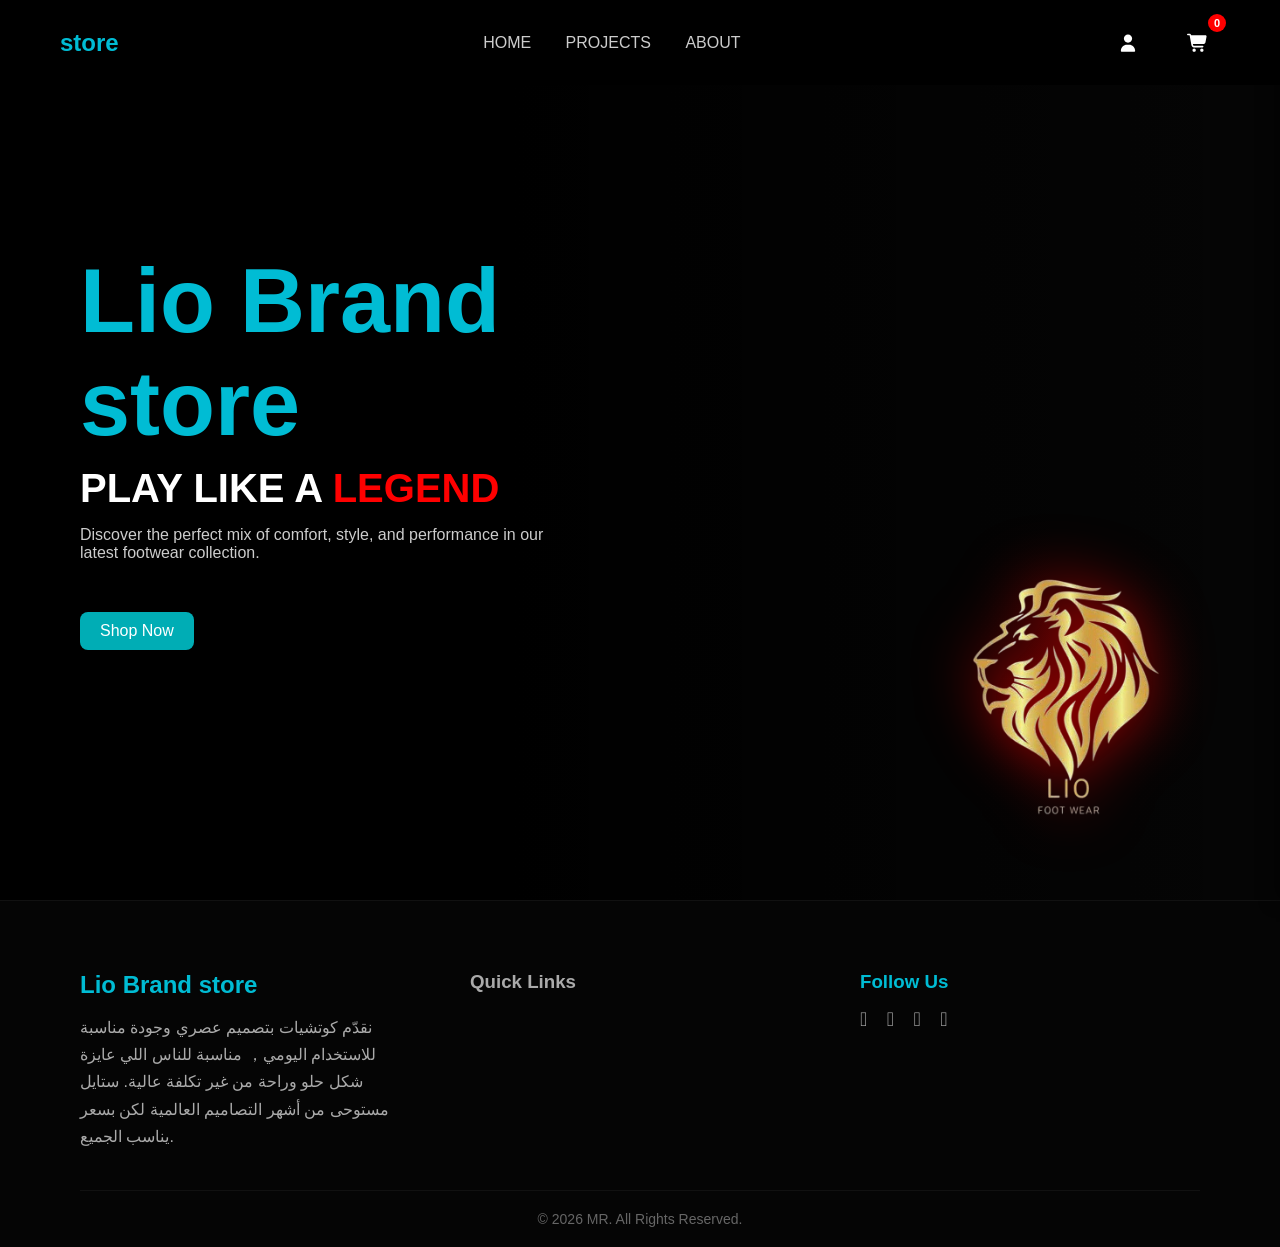
==== index.html @ ff4c0a65 "Add files via upload" ====
<!DOCTYPE html>
<!-- saved from url=(0041)https://mma252562-art.github.io/my-store/ -->
<html lang="en"><head><meta http-equiv="Content-Type" content="text/html; charset=UTF-8">
    

    <meta name="viewport" content="width=device-width, initial-scale=1.0">
    <title>Lio Brand store</title>
    <link rel="stylesheet" href="./tri_files/all.min.css">
    <link rel="stylesheet" href="./tri_files/style.css">
    <link rel="stylesheet" href="./tri_files/all(1).min.css">


</head>

<body>

    <!-- =======================================Header / Navbar======================================= -->

    <header class="navbar">
        <div class="container">

            <div class="logo">store</div>

            <nav class="nav-links" id="navLinks">
                <a href="home.html">HOME</a>
                <a href="projects.html">PROJECTS</a>
                <a href="about.html">ABOUT</a>
               

            </nav>

            <div class="nav-actions">

                <!-- Menu Toggle for Mobile -->
                <button class="menu-toggle" id="menuToggle"><img src="./tri_files/bars.svg" alt="Menu"></button>

                <!-- User Box -->
                <div class="user-box" id="userBox">
                    <a href="https://nti-final-project-three.vercel.app/assets/html/login.html" class="auth" id="authLink">
                        <img src="./tri_files/user.svg" alt="User">
                    </a>
                    <button class="username" id="usernameBtn" style="display: none;"></button>
                    <div class="user-menu" id="userMenu">
                        <button id="logoutBtn">Logout</button>
                        <button id="deleteBtn">Delete Account</button>
                    </div>
                </div>

                <!-- Cart -->
                <button class="cart-icon" id="cartBtn" aria-label="Shopping cart">
                    <img src="./tri_files/cart-shopping.svg" alt="Cart">
                    <span class="cart-count" id="cartCount">0</span>
                </button>


            </div>

        </div>
    </header>

    <!-- ================= Hero Section ================= -->
    <section class="hero">
        <div class="overlay"></div>
        <div class="hero-content">
            <h1>Lio Brand store</h1>
            <h2>PLAY <span>LIKE A</span><strong> LEGEND</strong></h2>
            <p>Discover the perfect mix of comfort, style, and performance in our latest footwear collection.</p>
            <button class="btn">Shop Now</button>
        </div>
        <div class="hero-ball">
            <img src="./tri_files/logo.png" alt="logo">
        </div>
    </section>


    <!-- =======================================Footer======================================= -->

    <footer class="footer">
        <div class="footer-container">
<link rel="stylesheet" href="./tri_files/all.min.css">
    <link rel="stylesheet" href="./tri_files/style.css">
    <link rel="stylesheet" href="./tri_files/all(1).min.css">

            <!-- Brand -->
            <section class="footer-box footer-brand">
                <h2 class="footer-logo">Lio Brand store</h2>
                <h5> </h5>
                <p>
                    نقدّم كوتشيات بتصميم عصري وجودة مناسبة للاستخدام اليومي，
                    مناسبة للناس اللي عايزة شكل حلو وراحة من غير تكلفة عالية.
                    ستايل مستوحى من أشهر التصاميم العالمية لكن بسعر يناسب الجميع.
                </p>
            </section>

            <!-- Links -->
            <nav class="" aria-label="">
                <h3>Quick Links</h3>
                <ul class="">
                    <!-- <li><a href="https://mma252562-art.github.io/my-store/">Home</a></li> -->
                    <!-- <li><a href="https://mma252562-art.github.io/my-store/">About</a></li> -->

                </ul>
            </nav>
            <section class="footer-box">
                <h3>Follow Us</h3>
                <div class="social-icons">
                    <a href="https://wa.me/201010720681"><i class="fa-brands fa-whatsapp"></i></a>
                    <a href="https://t.me/httpso5Mv1ASyQW04NzQ0"><i class="fa-brands fa-telegram"></i></a>
                    <a href="https://www.facebook.com/"><i class="fab fa-facebook-square"></i></a>
                    <a href="https://www.tiktok.com/ar//"><i class="fab fa-tiktok"></i></a>
                </div>
            </section>

        </div>

        <!-- Bottom -->
        <div class="footer-bottom">
            <p>© 2026 MR. All Rights Reserved.</p>
        </div>
    </footer>
    




    <!-- =======================================Cart Panel======================================= -->

    <!-- Cart Overlay -->
    <div class="cart-overlay" id="cartOverlay" aria-hidden="true"></div>

    <!-- Cart Sidebar -->
    <aside class="cart-panel" id="cartPanel" role="dialog" aria-labelledby="cartTitle">

        <!-- Header -->
        <header class="cart-header">
            <h2 id="cartTitle">Your Cart</h2>
            <button id="closeCart" class="close-btn" aria-label="Close cart">✕</button>
        </header>

        <!-- Cart Content -->
        <section class="cart-content" id="cartContent"><p class="cart-empty">Your cart is empty</p></section>

        <!-- Footer -->
        <footer class="cart-footer">
            <div class="subtotal">
                <span>Subtotal</span>
                <strong id="subtotal">$0.00</strong>
            </div>

            <button class="checkout-btn">Checkout</button>
            <button class="clear-btn" id="clearCartBtn">Clear Cart</button>
        </footer>

    </aside>


    <!-- =====================JavaScript=============================== -->
    <script src="./tri_files/user.js.download"></script>
    <script src="./tri_files/menu.js.download"></script>
    <script src="./tri_files/cartPanel.js.download"></script>






</body></html>
---- tri_files/style.css ----
:root {
    --primary-color: #d40000;
    --secondary-color: #244788;
    --accent-color: #5271a1;
    --background-dark: #050505;
    --card-bg: #0e0e0e;
    --text-color: #fff;
    --font-family: 'Arial', sans-serif;
    --border-radius: 18px;
    --transition-speed: 0.3s;
}

/* ==========================GLOBAL STYLES=========================== */
* {
    margin: 0;
    padding: 0;
    box-sizing: border-box;
    font-family: var(--font-family);
}

body {
    background: var(--background-dark);
    color: var(--text-color);
}

/* ==========================NAVBAR=========================== */
.navbar {
    position: fixed;
    width: 100%;
    top: 0;
    z-index: 10;
    background-color: #000;
    transition: 0.3s;
}

.navbar.scrolled {
    background: rgba(0, 0, 0, 0.8);
}

.container {
    display: flex;
    justify-content: space-between;
    align-items: center;
    padding: 20px 60px;
}

.logo {
    font-size: 24px;
    color: #00bcd4;
    font-weight: bold;
}

.nav-links a {
    margin: 0 15px;
    color: #ccc;
    text-decoration: none;
}

.nav-links a:hover {
    color: #00bcd4;
}

.nav-actions {
    display: flex;
    align-items: center;
    gap: 25px;
    position: relative;
}

/* ===========User box============ */
.user-box {
    display: flex;
    align-items: center;
    gap: 10px;
    cursor: pointer;
    position: relative;
}

.auth {
    width: 45px;
    height: 45px;
    border-radius: 50%;
    display: flex;
    align-items: center;
    justify-content: center;
    transition: 0.3s ease;
}

.auth img {
    width: 22px;
    filter: brightness(0) invert(1);
}

.user-box:hover .auth {
    background: #00bcd4;
}

.user-box:hover .auth img {
    filter: none;
}

.username {
    display: none;
    background: none;
    border: none;
    color: #fff;
    font-size: 14px;
    font-weight: 500;
    cursor: pointer;
}

.user-menu {
    position: absolute;
    top: 55px;
    right: 0;
    background: #111;
    border: 1px solid #00bcd4;
    border-radius: 8px;
    display: none;
    flex-direction: column;
    min-width: 140px;
    z-index: 100;
}

.user-menu.show {
    display: flex;
}

.user-menu button {
    background: transparent;
    color: #fff;
    border: none;
    padding: 10px 15px;
    text-align: left;
    cursor: pointer;
    font-size: 14px;
}

.user-menu button:hover {
    background: #00bcd4;
    color: #000;
}

/* ===========Cart========= */
.cart-icon {
    width: 45px;
    height: 45px;
    border-radius: 50%;
    background: transparent;
    border: none;
    display: flex;
    align-items: center;
    justify-content: center;
    cursor: pointer;
    position: relative;
    transition: 0.3s ease;
}

.cart-icon img {
    width: 22px;
    filter: brightness(0) invert(1);
    transition: 0.3s ease;
}

.cart-icon:hover {
    background: #00bcd4;
}

.cart-icon:hover img {
    filter: none;
    transform: scale(1.1);
}

.cart-count {
    position: absolute;
    top: -6px;
    right: -6px;
    width: 18px;
    height: 18px;
    background: red;
    color: #fff;
    font-size: 11px;
    font-weight: bold;
    border-radius: 50%;
    display: flex;
    align-items: center;
    justify-content: center;
}

/* ==============Menu Toggle========== */
.menu-toggle {
    display: none;
    width: 45px;
    height: 45px;
    background: transparent;
    border: none;
    cursor: pointer;
    align-items: center;
    justify-content: center;
}

.menu-toggle img {
    width: 22px;
    filter: brightness(0) invert(1);
    transition: 0.3s ease;
}

.menu-toggle:hover {
    background: #00bcd4;
    border-radius: 50%;
}

.menu-toggle:hover img {
    filter: none;
    transform: scale(1.1);
}

/* ================= Responsive ================= */
@media (max-width: 992px) {
    .nav-links {
        position: absolute;
        top: 100%;
        left: 0;
        width: 100%;
        background: #000;
        flex-direction: column;
        align-items: center;
        gap: 20px;
        padding: 25px 0;
        display: none;
        border-top: 1px solid #111;
    }

    .nav-links.active {
        display: flex;
    }

    .menu-toggle {
        display: flex;
        order: -1;
    }
}

/* ========================= Hero Section ========================= */
.hero {
    height: 100vh;
    background: url("../images/hero.jpg") center/cover no-repeat;
    position: relative;
    display: flex;
    align-items: center;
    justify-content: flex-start;
    padding-left: 80px;
    overflow: hidden;
}

.overlay {
    position: absolute;
    inset: 0;
    background: linear-gradient(90deg, #000 40%, transparent);
}

.hero-content {
    position: relative;
    max-width: 500px;
}

.hero-content h1 {
    font-size: 90px;
    color: #00bcd4;
}

.hero-content h2 {
    font-size: 40px;
    margin: 10px 0;
}

.hero-content strong {
    color: red;
}

.hero-content p {
    opacity: 0.8;
    margin: 15px 0 30px;
}

.btn {
    padding: 15px 40px;
    background: #00bcd4;
    border: none;
    color: #000;
    font-size: 16px;
    cursor: pointer;
    transition: 0.3s;
}

.btn:hover {
    background: #fff;
}

.hero-ball {
    position: absolute;
    right: 80px;
    bottom: 80px;
    width: 280px;
    max-width: 20%;
    animation: float 4s ease-in-out infinite;
}

.hero-ball img {
    width: 100%;
    filter: drop-shadow(0 0 30px rgb(212, 0, 0));
}

@keyframes float {

    0%,
    100% {
        transform: translateY(0);
    }

    50% {
        transform: translateY(-20px);
    }
}

/* ================= Hero Responsive ================= */
@media (max-width: 992px) {
    .hero {
        padding: 100px 20px 50px;
        justify-content: center;
        text-align: center;
        height: auto;
    }

    .overlay {
        background: rgba(0, 0, 0, 0.7);
    }

    .hero-content {
        max-width: 100%;
    }

    .hero-content h1 {
        font-size: 45px;
    }

    .hero-content h2 {
        font-size: 20px;
    }

    .hero-content p {
        font-size: 14px;
    }

    .btn {
        padding: 12px 30px;
        font-size: 14px;
    }

    .hero-ball {
        position: relative;
        width: 150px;
        margin: 20px auto 0;
        animation: float 4s ease-in-out infinite;
    }
}

/* ==========================P R O D U C T S=========================== */

/* ==========================SECTION HEADER=========================== */
.section-header {
    text-align: center;
    margin-bottom: 70px;
}

.section-title {
    font-size: 38px;
    letter-spacing: 3px;
}

.section-divider {
    display: block;
    width: 90px;
    height: 3px;
    margin: 15px auto 0;
    background: linear-gradient(to right, var(--primary-color), red);
}

/* ==========================GRIDS=========================== */
.products-grid,
.cards-grid {
    display: grid;
    grid-template-columns: repeat(auto-fit, minmax(250px, 1fr));
    gap: 35px;
}

/* ==========================PRODUCT / BOOT / WEAR / LIFESTYLE CARD=========================== */
.product-card,
.training-card {
    position: relative;
    background: var(--card-bg);
    padding: 25px;
    border-radius: var(--border-radius);
    text-align: center;
    transition: transform var(--transition-speed) ease, box-shadow var(--transition-speed) ease;
    overflow: hidden;
}

/* ==========================BADGE=========================== */
.product-badge {
    position: absolute;
    top: 15px;
    left: 15px;
    padding: 5px 12px;
    font-size: 12px;
    font-weight: bold;
    border-radius: 20px;
    color: #fff;
    transition: var(--transition-speed);
}

.product-badge--new {
    background: var(--primary-color);
}

.product-badge--sale {
    background: red;
}

/* ==========================IMAGE CONTAINERS=========================== */
.product-image,
.training-image {
    height: 180px;
    display: flex;
    align-items: center;
    justify-content: center;
}

.product-image img,
.training-image img {
    width: 100%;
    max-height: 160px;
    object-fit: contain;
    transition: transform var(--transition-speed) ease;
}

/* ==========================TEXT=========================== */
.product-name,
.training-name {
    margin: 20px 0 10px;
    font-size: 18px;
}

.product-price,
.training-price {
    color: var(--primary-color);
    font-size: 20px;
    font-weight: bold;
}

/* ==========================BUTTONS=========================== */
.btn {
    border-radius: 30px;
    cursor: pointer;
    transition: all var(--transition-speed) ease;
}

.btn-add-to-cart {
    margin-top: 15px;
    padding: 12px 25px;
    background: transparent;
    border: 2px solid var(--primary-color);
    color: var(--primary-color);
    opacity: 0;
}

/* ==========================HOVER EFFECTS=========================== */
.product-card:hover,
.training-card:hover {
    transform: translateY(-15px);
    box-shadow: 0 25px 50px rgba(0, 188, 212, 0.25);
}

.product-card:hover img,
.training-card:hover img {
    transform: scale(1.1) rotate(-6deg);
}

.product-card:hover .btn-add-to-cart,
.training-card:hover .btn-add-to-cart {
    opacity: 1;
    background: var(--primary-color);
    color: #000;
}

/* ==========================SPECIFIC SECTION PADDING=========================== */
.boots-section,
.wears-section,
.training-section,
.lifestyle-section {
    padding: 100px 80px;
}

/* ==========================RESPONSIVE=========================== */
@media (max-width: 1024px) {

    .boots-section,
    .wears-section,
    .training-section,
    .lifestyle-section {
        padding: 80px 50px;
    }
}

@media (max-width: 768px) {

    .boots-section,
    .wears-section,
    .training-section,
    .lifestyle-section {
        padding: 60px 30px;
    }
}

@media (max-width: 480px) {
    .section-title {
        font-size: 28px;
    }

    .product-price,
    .training-price {
        font-size: 18px;
    }
}

/* ==========================BALLS SECTION=========================== */

.balls {
    padding: 100px 80px;
    background: radial-gradient(circle at top, #0a0a0a, #000);
}

/* =================Layout================= */
.balls-wrapper {
    display: flex;
    justify-content: center;
    gap: 80px;
    flex-wrap: wrap;
}

/* ==========Card========== */
.ball-card {
    text-align: center;
    transition: 0.4s;
}

/* ============Circle Image============ */
.ball-img {
    width: 200px;
    height: 200px;
    border-radius: 50%;
    background: #111;
    display: flex;
    align-items: center;
    justify-content: center;
    margin-bottom: 20px;
    box-shadow: 0 0 30px rgba(0, 188, 212, 0.2);
    transition: 0.4s;
}

.ball-img img {
    width: 70%;
    animation: spin 8s linear infinite;
}

/* ===========Text=============== */
.ball-card h3 {
    margin-bottom: 5px;
}

.ball-card p {
    color: #00bcd4;
    font-weight: bold;
}

/* ==========Hover============ */
.ball-card:hover .ball-img {
    transform: translateY(-15px);
    box-shadow: 0 0 50px rgba(0, 188, 212, 0.5);
}

.ball-card:hover img {
    animation-play-state: paused;
}

/* =========Spin Animation========== */
@keyframes spin {
    from {
        transform: rotate(0);
    }

    to {
        transform: rotate(360deg);
    }
}

/* ==========================FOOTER=========================== */

.footer {
    background: #050505;
    padding: 70px 80px 0;
    border-top: 1px solid #111;
    color: #aaa;
}

.footer-container {
    display: grid;
    grid-template-columns: repeat(auto-fit, minmax(240px, 1fr));
    gap: 50px;
    margin-bottom: 40px;
}

/* ===========Boxes======== */
.footer-box h2,
.footer-box h3 {
    color: #00bcd4;
    margin-bottom: 15px;
}

.footer-brand p {
    line-height: 1.7;
    max-width: 320px;
}

/* =========Links======== */
.footer-links {
    list-style: none;
    padding: 0;
}

.footer-links li {
    margin-bottom: 10px;
}

.footer-links a {
    color: #aaa;
    text-decoration: none;
    transition: 0.3s;
}

.footer-links a:hover {
    color: #00bcd4;
}

/* =======Bottom====== */
.footer-bottom {
    border-top: 1px solid #111;
    padding: 20px 0;
    text-align: center;
    font-size: 14px;
    color: #666;
}


/* ==========================CART PANEL=========================== */
/* ===================== Overlay ===================== */
.cart-overlay {
    position: fixed;
    inset: 0;
    background: rgba(0, 0, 0, 0.6);
    opacity: 0;
    pointer-events: none;
    transition: 0.3s;
    z-index: 20;
}

.cart-overlay.active {
    opacity: 1;
    pointer-events: auto;
}

/* ============Cart Panel============ */
.cart-panel {
    position: fixed;
    top: 0;
    right: -420px;
    width: 420px;
    max-width: 100%;
    height: 100vh;
    background: #0e0e0e;
    color: #fff;
    display: flex;
    flex-direction: column;
    transition: 0.4s ease;
    z-index: 30;
    box-shadow: -4px 0 15px rgba(0, 0, 0, 0.5);
}

.cart-panel.active {
    right: 0;
}

/* ============Header============ */
.cart-header {
    display: flex;
    justify-content: space-between;
    align-items: center;
    padding: 20px;
    border-bottom: 1px solid #222;
}

.cart-header h2 {
    color: #00bcd4;
    font-size: 20px;
}

.close-btn {
    background: none;
    border: none;
    font-size: 22px;
    cursor: pointer;
    display: flex;
    align-items: center;
}

/* ==============Content============= */
.cart-content {
    flex: 1;
    padding: 20px;
    overflow-y: auto;
}

.cart-empty {
    text-align: center;
    opacity: 0.6;
    margin-top: 100px;
    font-size: 16px;
}

/* ==============Cart Item============== */
.cart-item {
    display: flex;
    gap: 15px;
    background: #111;
    padding: 15px;
    border-radius: 12px;
    margin-bottom: 15px;
    align-items: center;
}

.cart-item img {
    width: 70px;
    height: 70px;
    object-fit: cover;
    border-radius: 8px;
}

/* ============Item Info============ */
.item-info h3 {
    font-size: 14px;
    margin-bottom: 4px;
    color: #fff;
}

.price {
    color: #00bcd4;
    font-size: 14px;
}

/* ==============Quantity Control============== */
.qty-box {
    display: flex;
    align-items: center;
    gap: 6px;
    margin-top: 8px;
}

.qty-box button {
    width: 28px;
    height: 28px;
    background: #111;
    border: 1px solid #00bcd4;
    border-radius: 6px;
    cursor: pointer;
    display: flex;
    align-items: center;
    justify-content: center;
    padding: 2px;
}

.qty-box button img {
    width: 16px;
    height: 16px;
    object-fit: contain;
    filter: invert(100%) brightness(100%);
}

.qty-box span {
    min-width: 22px;
    text-align: center;
    display: inline-block;
    color: #fff;
}

/* ==============Delete Button============== */
.delete-btn {
    margin-left: auto;
    background: none;
    border: none;
    cursor: pointer;
    display: flex;
    align-items: center;
    padding: 2px;
}

.delete-btn img {
    width: 22px;
    height: 22px;
    object-fit: contain;
    filter: invert(23%) sepia(100%) saturate(7500%) hue-rotate(356deg) brightness(92%) contrast(105%);

}

/* ==============Footer============== */
.cart-footer {
    padding: 20px;
    border-top: 1px solid #222;
    display: flex;
    flex-direction: column;
    gap: 10px;
}

.subtotal {
    display: flex;
    justify-content: space-between;
    font-size: 16px;
    font-weight: bold;
    margin-bottom: 10px;
}

.checkout-btn {
    width: 100%;
    padding: 14px;
    background: #00bcd4;
    border: none;
    border-radius: 30px;
    cursor: pointer;
    font-weight: bold;
    transition: 0.3s;
}

.checkout-btn:hover {
    background: #00a1c3;
}

.clear-btn {
    width: 100%;
    padding: 12px;
    background: transparent;
    border: 1px solid red;
    color: red;
    border-radius: 30px;
    cursor: pointer;
    transition: 0.3s;
}

.clear-btn:hover {
    background: red;
    color: #000;
}

/* ==============Responsive============== */
@media (max-width: 480px) {
    .cart-panel {
        width: 100%;
    }

    .cart-item {
        flex-direction: column;
        align-items: flex-start;
    }

    .qty-box {
        margin-top: 10px;
    }

    .item-info h3,
    .price {
        font-size: 13px;
    }

    .qty-box button {
        width: 26px;
        height: 26px;
    }

    .qty-box button img {
        width: 14px;
        height: 14px;
    }

    .delete-btn img {
        width: 16px;
        height: 16px;
    }
}
.social-icons a {
    color: #aaa;
    font-size: 20px;
    margin-right: 15px;
    transition: 0.3s;
}
.about {
  padding: 60px 10%;
  color: white;
}

.about-container {
  display: flex;
  align-items: center;
  justify-content: space-between;
  gap: 40px;
}
.logo {
    font-size: 24px;
    color: #00bcd4;
    font-weight: bold;
}
.about-text {
  flex: 1;
}

.about-text h1 {
  font-size: 40px;
  margin-bottom: 20px;
}

.about-text p {
  line-height: 1.8;
  margin-bottom: 20px;
}

.features div {
  margin-bottom: 10px;
  font-size: 18px;
}

.btn {
  margin-top: 20px;
  padding: 10px 20px;
  border: none;
  background: #00adb5;
  color: white;
  cursor: pointer;
  border-radius: 8px;
}

.about-img img {
  width: 300px;
  border-radius: 15px;
}
---- tri_files/style.css ----
:root {
    --primary-color: #d40000;
    --secondary-color: #244788;
    --accent-color: #5271a1;
    --background-dark: #050505;
    --card-bg: #0e0e0e;
    --text-color: #fff;
    --font-family: 'Arial', sans-serif;
    --border-radius: 18px;
    --transition-speed: 0.3s;
}

/* ==========================GLOBAL STYLES=========================== */
* {
    margin: 0;
    padding: 0;
    box-sizing: border-box;
    font-family: var(--font-family);
}

body {
    background: var(--background-dark);
    color: var(--text-color);
}

/* ==========================NAVBAR=========================== */
.navbar {
    position: fixed;
    width: 100%;
    top: 0;
    z-index: 10;
    background-color: #000;
    transition: 0.3s;
}

.navbar.scrolled {
    background: rgba(0, 0, 0, 0.8);
}

.container {
    display: flex;
    justify-content: space-between;
    align-items: center;
    padding: 20px 60px;
}

.logo {
    font-size: 24px;
    color: #00bcd4;
    font-weight: bold;
}

.nav-links a {
    margin: 0 15px;
    color: #ccc;
    text-decoration: none;
}

.nav-links a:hover {
    color: #00bcd4;
}

.nav-actions {
    display: flex;
    align-items: center;
    gap: 25px;
    position: relative;
}

/* ===========User box============ */
.user-box {
    display: flex;
    align-items: center;
    gap: 10px;
    cursor: pointer;
    position: relative;
}

.auth {
    width: 45px;
    height: 45px;
    border-radius: 50%;
    display: flex;
    align-items: center;
    justify-content: center;
    transition: 0.3s ease;
}

.auth img {
    width: 22px;
    filter: brightness(0) invert(1);
}

.user-box:hover .auth {
    background: #00bcd4;
}

.user-box:hover .auth img {
    filter: none;
}

.username {
    display: none;
    background: none;
    border: none;
    color: #fff;
    font-size: 14px;
    font-weight: 500;
    cursor: pointer;
}

.user-menu {
    position: absolute;
    top: 55px;
    right: 0;
    background: #111;
    border: 1px solid #00bcd4;
    border-radius: 8px;
    display: none;
    flex-direction: column;
    min-width: 140px;
    z-index: 100;
}

.user-menu.show {
    display: flex;
}

.user-menu button {
    background: transparent;
    color: #fff;
    border: none;
    padding: 10px 15px;
    text-align: left;
    cursor: pointer;
    font-size: 14px;
}

.user-menu button:hover {
    background: #00bcd4;
    color: #000;
}

/* ===========Cart========= */
.cart-icon {
    width: 45px;
    height: 45px;
    border-radius: 50%;
    background: transparent;
    border: none;
    display: flex;
    align-items: center;
    justify-content: center;
    cursor: pointer;
    position: relative;
    transition: 0.3s ease;
}

.cart-icon img {
    width: 22px;
    filter: brightness(0) invert(1);
    transition: 0.3s ease;
}

.cart-icon:hover {
    background: #00bcd4;
}

.cart-icon:hover img {
    filter: none;
    transform: scale(1.1);
}

.cart-count {
    position: absolute;
    top: -6px;
    right: -6px;
    width: 18px;
    height: 18px;
    background: red;
    color: #fff;
    font-size: 11px;
    font-weight: bold;
    border-radius: 50%;
    display: flex;
    align-items: center;
    justify-content: center;
}

/* ==============Menu Toggle========== */
.menu-toggle {
    display: none;
    width: 45px;
    height: 45px;
    background: transparent;
    border: none;
    cursor: pointer;
    align-items: center;
    justify-content: center;
}

.menu-toggle img {
    width: 22px;
    filter: brightness(0) invert(1);
    transition: 0.3s ease;
}

.menu-toggle:hover {
    background: #00bcd4;
    border-radius: 50%;
}

.menu-toggle:hover img {
    filter: none;
    transform: scale(1.1);
}

/* ================= Responsive ================= */
@media (max-width: 992px) {
    .nav-links {
        position: absolute;
        top: 100%;
        left: 0;
        width: 100%;
        background: #000;
        flex-direction: column;
        align-items: center;
        gap: 20px;
        padding: 25px 0;
        display: none;
        border-top: 1px solid #111;
    }

    .nav-links.active {
        display: flex;
    }

    .menu-toggle {
        display: flex;
        order: -1;
    }
}

/* ========================= Hero Section ========================= */
.hero {
    height: 100vh;
    background: url("../images/hero.jpg") center/cover no-repeat;
    position: relative;
    display: flex;
    align-items: center;
    justify-content: flex-start;
    padding-left: 80px;
    overflow: hidden;
}

.overlay {
    position: absolute;
    inset: 0;
    background: linear-gradient(90deg, #000 40%, transparent);
}

.hero-content {
    position: relative;
    max-width: 500px;
}

.hero-content h1 {
    font-size: 90px;
    color: #00bcd4;
}

.hero-content h2 {
    font-size: 40px;
    margin: 10px 0;
}

.hero-content strong {
    color: red;
}

.hero-content p {
    opacity: 0.8;
    margin: 15px 0 30px;
}

.btn {
    padding: 15px 40px;
    background: #00bcd4;
    border: none;
    color: #000;
    font-size: 16px;
    cursor: pointer;
    transition: 0.3s;
}

.btn:hover {
    background: #fff;
}

.hero-ball {
    position: absolute;
    right: 80px;
    bottom: 80px;
    width: 280px;
    max-width: 20%;
    animation: float 4s ease-in-out infinite;
}

.hero-ball img {
    width: 100%;
    filter: drop-shadow(0 0 30px rgb(212, 0, 0));
}

@keyframes float {

    0%,
    100% {
        transform: translateY(0);
    }

    50% {
        transform: translateY(-20px);
    }
}

/* ================= Hero Responsive ================= */
@media (max-width: 992px) {
    .hero {
        padding: 100px 20px 50px;
        justify-content: center;
        text-align: center;
        height: auto;
    }

    .overlay {
        background: rgba(0, 0, 0, 0.7);
    }

    .hero-content {
        max-width: 100%;
    }

    .hero-content h1 {
        font-size: 45px;
    }

    .hero-content h2 {
        font-size: 20px;
    }

    .hero-content p {
        font-size: 14px;
    }

    .btn {
        padding: 12px 30px;
        font-size: 14px;
    }

    .hero-ball {
        position: relative;
        width: 150px;
        margin: 20px auto 0;
        animation: float 4s ease-in-out infinite;
    }
}

/* ==========================P R O D U C T S=========================== */

/* ==========================SECTION HEADER=========================== */
.section-header {
    text-align: center;
    margin-bottom: 70px;
}

.section-title {
    font-size: 38px;
    letter-spacing: 3px;
}

.section-divider {
    display: block;
    width: 90px;
    height: 3px;
    margin: 15px auto 0;
    background: linear-gradient(to right, var(--primary-color), red);
}

/* ==========================GRIDS=========================== */
.products-grid,
.cards-grid {
    display: grid;
    grid-template-columns: repeat(auto-fit, minmax(250px, 1fr));
    gap: 35px;
}

/* ==========================PRODUCT / BOOT / WEAR / LIFESTYLE CARD=========================== */
.product-card,
.training-card {
    position: relative;
    background: var(--card-bg);
    padding: 25px;
    border-radius: var(--border-radius);
    text-align: center;
    transition: transform var(--transition-speed) ease, box-shadow var(--transition-speed) ease;
    overflow: hidden;
}

/* ==========================BADGE=========================== */
.product-badge {
    position: absolute;
    top: 15px;
    left: 15px;
    padding: 5px 12px;
    font-size: 12px;
    font-weight: bold;
    border-radius: 20px;
    color: #fff;
    transition: var(--transition-speed);
}

.product-badge--new {
    background: var(--primary-color);
}

.product-badge--sale {
    background: red;
}

/* ==========================IMAGE CONTAINERS=========================== */
.product-image,
.training-image {
    height: 180px;
    display: flex;
    align-items: center;
    justify-content: center;
}

.product-image img,
.training-image img {
    width: 100%;
    max-height: 160px;
    object-fit: contain;
    transition: transform var(--transition-speed) ease;
}

/* ==========================TEXT=========================== */
.product-name,
.training-name {
    margin: 20px 0 10px;
    font-size: 18px;
}

.product-price,
.training-price {
    color: var(--primary-color);
    font-size: 20px;
    font-weight: bold;
}

/* ==========================BUTTONS=========================== */
.btn {
    border-radius: 30px;
    cursor: pointer;
    transition: all var(--transition-speed) ease;
}

.btn-add-to-cart {
    margin-top: 15px;
    padding: 12px 25px;
    background: transparent;
    border: 2px solid var(--primary-color);
    color: var(--primary-color);
    opacity: 0;
}

/* ==========================HOVER EFFECTS=========================== */
.product-card:hover,
.training-card:hover {
    transform: translateY(-15px);
    box-shadow: 0 25px 50px rgba(0, 188, 212, 0.25);
}

.product-card:hover img,
.training-card:hover img {
    transform: scale(1.1) rotate(-6deg);
}

.product-card:hover .btn-add-to-cart,
.training-card:hover .btn-add-to-cart {
    opacity: 1;
    background: var(--primary-color);
    color: #000;
}

/* ==========================SPECIFIC SECTION PADDING=========================== */
.boots-section,
.wears-section,
.training-section,
.lifestyle-section {
    padding: 100px 80px;
}

/* ==========================RESPONSIVE=========================== */
@media (max-width: 1024px) {

    .boots-section,
    .wears-section,
    .training-section,
    .lifestyle-section {
        padding: 80px 50px;
    }
}

@media (max-width: 768px) {

    .boots-section,
    .wears-section,
    .training-section,
    .lifestyle-section {
        padding: 60px 30px;
    }
}

@media (max-width: 480px) {
    .section-title {
        font-size: 28px;
    }

    .product-price,
    .training-price {
        font-size: 18px;
    }
}

/* ==========================BALLS SECTION=========================== */

.balls {
    padding: 100px 80px;
    background: radial-gradient(circle at top, #0a0a0a, #000);
}

/* =================Layout================= */
.balls-wrapper {
    display: flex;
    justify-content: center;
    gap: 80px;
    flex-wrap: wrap;
}

/* ==========Card========== */
.ball-card {
    text-align: center;
    transition: 0.4s;
}

/* ============Circle Image============ */
.ball-img {
    width: 200px;
    height: 200px;
    border-radius: 50%;
    background: #111;
    display: flex;
    align-items: center;
    justify-content: center;
    margin-bottom: 20px;
    box-shadow: 0 0 30px rgba(0, 188, 212, 0.2);
    transition: 0.4s;
}

.ball-img img {
    width: 70%;
    animation: spin 8s linear infinite;
}

/* ===========Text=============== */
.ball-card h3 {
    margin-bottom: 5px;
}

.ball-card p {
    color: #00bcd4;
    font-weight: bold;
}

/* ==========Hover============ */
.ball-card:hover .ball-img {
    transform: translateY(-15px);
    box-shadow: 0 0 50px rgba(0, 188, 212, 0.5);
}

.ball-card:hover img {
    animation-play-state: paused;
}

/* =========Spin Animation========== */
@keyframes spin {
    from {
        transform: rotate(0);
    }

    to {
        transform: rotate(360deg);
    }
}

/* ==========================FOOTER=========================== */

.footer {
    background: #050505;
    padding: 70px 80px 0;
    border-top: 1px solid #111;
    color: #aaa;
}

.footer-container {
    display: grid;
    grid-template-columns: repeat(auto-fit, minmax(240px, 1fr));
    gap: 50px;
    margin-bottom: 40px;
}

/* ===========Boxes======== */
.footer-box h2,
.footer-box h3 {
    color: #00bcd4;
    margin-bottom: 15px;
}

.footer-brand p {
    line-height: 1.7;
    max-width: 320px;
}

/* =========Links======== */
.footer-links {
    list-style: none;
    padding: 0;
}

.footer-links li {
    margin-bottom: 10px;
}

.footer-links a {
    color: #aaa;
    text-decoration: none;
    transition: 0.3s;
}

.footer-links a:hover {
    color: #00bcd4;
}

/* =======Bottom====== */
.footer-bottom {
    border-top: 1px solid #111;
    padding: 20px 0;
    text-align: center;
    font-size: 14px;
    color: #666;
}


/* ==========================CART PANEL=========================== */
/* ===================== Overlay ===================== */
.cart-overlay {
    position: fixed;
    inset: 0;
    background: rgba(0, 0, 0, 0.6);
    opacity: 0;
    pointer-events: none;
    transition: 0.3s;
    z-index: 20;
}

.cart-overlay.active {
    opacity: 1;
    pointer-events: auto;
}

/* ============Cart Panel============ */
.cart-panel {
    position: fixed;
    top: 0;
    right: -420px;
    width: 420px;
    max-width: 100%;
    height: 100vh;
    background: #0e0e0e;
    color: #fff;
    display: flex;
    flex-direction: column;
    transition: 0.4s ease;
    z-index: 30;
    box-shadow: -4px 0 15px rgba(0, 0, 0, 0.5);
}

.cart-panel.active {
    right: 0;
}

/* ============Header============ */
.cart-header {
    display: flex;
    justify-content: space-between;
    align-items: center;
    padding: 20px;
    border-bottom: 1px solid #222;
}

.cart-header h2 {
    color: #00bcd4;
    font-size: 20px;
}

.close-btn {
    background: none;
    border: none;
    font-size: 22px;
    cursor: pointer;
    display: flex;
    align-items: center;
}

/* ==============Content============= */
.cart-content {
    flex: 1;
    padding: 20px;
    overflow-y: auto;
}

.cart-empty {
    text-align: center;
    opacity: 0.6;
    margin-top: 100px;
    font-size: 16px;
}

/* ==============Cart Item============== */
.cart-item {
    display: flex;
    gap: 15px;
    background: #111;
    padding: 15px;
    border-radius: 12px;
    margin-bottom: 15px;
    align-items: center;
}

.cart-item img {
    width: 70px;
    height: 70px;
    object-fit: cover;
    border-radius: 8px;
}

/* ============Item Info============ */
.item-info h3 {
    font-size: 14px;
    margin-bottom: 4px;
    color: #fff;
}

.price {
    color: #00bcd4;
    font-size: 14px;
}

/* ==============Quantity Control============== */
.qty-box {
    display: flex;
    align-items: center;
    gap: 6px;
    margin-top: 8px;
}

.qty-box button {
    width: 28px;
    height: 28px;
    background: #111;
    border: 1px solid #00bcd4;
    border-radius: 6px;
    cursor: pointer;
    display: flex;
    align-items: center;
    justify-content: center;
    padding: 2px;
}

.qty-box button img {
    width: 16px;
    height: 16px;
    object-fit: contain;
    filter: invert(100%) brightness(100%);
}

.qty-box span {
    min-width: 22px;
    text-align: center;
    display: inline-block;
    color: #fff;
}

/* ==============Delete Button============== */
.delete-btn {
    margin-left: auto;
    background: none;
    border: none;
    cursor: pointer;
    display: flex;
    align-items: center;
    padding: 2px;
}

.delete-btn img {
    width: 22px;
    height: 22px;
    object-fit: contain;
    filter: invert(23%) sepia(100%) saturate(7500%) hue-rotate(356deg) brightness(92%) contrast(105%);

}

/* ==============Footer============== */
.cart-footer {
    padding: 20px;
    border-top: 1px solid #222;
    display: flex;
    flex-direction: column;
    gap: 10px;
}

.subtotal {
    display: flex;
    justify-content: space-between;
    font-size: 16px;
    font-weight: bold;
    margin-bottom: 10px;
}

.checkout-btn {
    width: 100%;
    padding: 14px;
    background: #00bcd4;
    border: none;
    border-radius: 30px;
    cursor: pointer;
    font-weight: bold;
    transition: 0.3s;
}

.checkout-btn:hover {
    background: #00a1c3;
}

.clear-btn {
    width: 100%;
    padding: 12px;
    background: transparent;
    border: 1px solid red;
    color: red;
    border-radius: 30px;
    cursor: pointer;
    transition: 0.3s;
}

.clear-btn:hover {
    background: red;
    color: #000;
}

/* ==============Responsive============== */
@media (max-width: 480px) {
    .cart-panel {
        width: 100%;
    }

    .cart-item {
        flex-direction: column;
        align-items: flex-start;
    }

    .qty-box {
        margin-top: 10px;
    }

    .item-info h3,
    .price {
        font-size: 13px;
    }

    .qty-box button {
        width: 26px;
        height: 26px;
    }

    .qty-box button img {
        width: 14px;
        height: 14px;
    }

    .delete-btn img {
        width: 16px;
        height: 16px;
    }
}
.social-icons a {
    color: #aaa;
    font-size: 20px;
    margin-right: 15px;
    transition: 0.3s;
}
.about {
  padding: 60px 10%;
  color: white;
}

.about-container {
  display: flex;
  align-items: center;
  justify-content: space-between;
  gap: 40px;
}
.logo {
    font-size: 24px;
    color: #00bcd4;
    font-weight: bold;
}
.about-text {
  flex: 1;
}

.about-text h1 {
  font-size: 40px;
  margin-bottom: 20px;
}

.about-text p {
  line-height: 1.8;
  margin-bottom: 20px;
}

.features div {
  margin-bottom: 10px;
  font-size: 18px;
}

.btn {
  margin-top: 20px;
  padding: 10px 20px;
  border: none;
  background: #00adb5;
  color: white;
  cursor: pointer;
  border-radius: 8px;
}

.about-img img {
  width: 300px;
  border-radius: 15px;
}
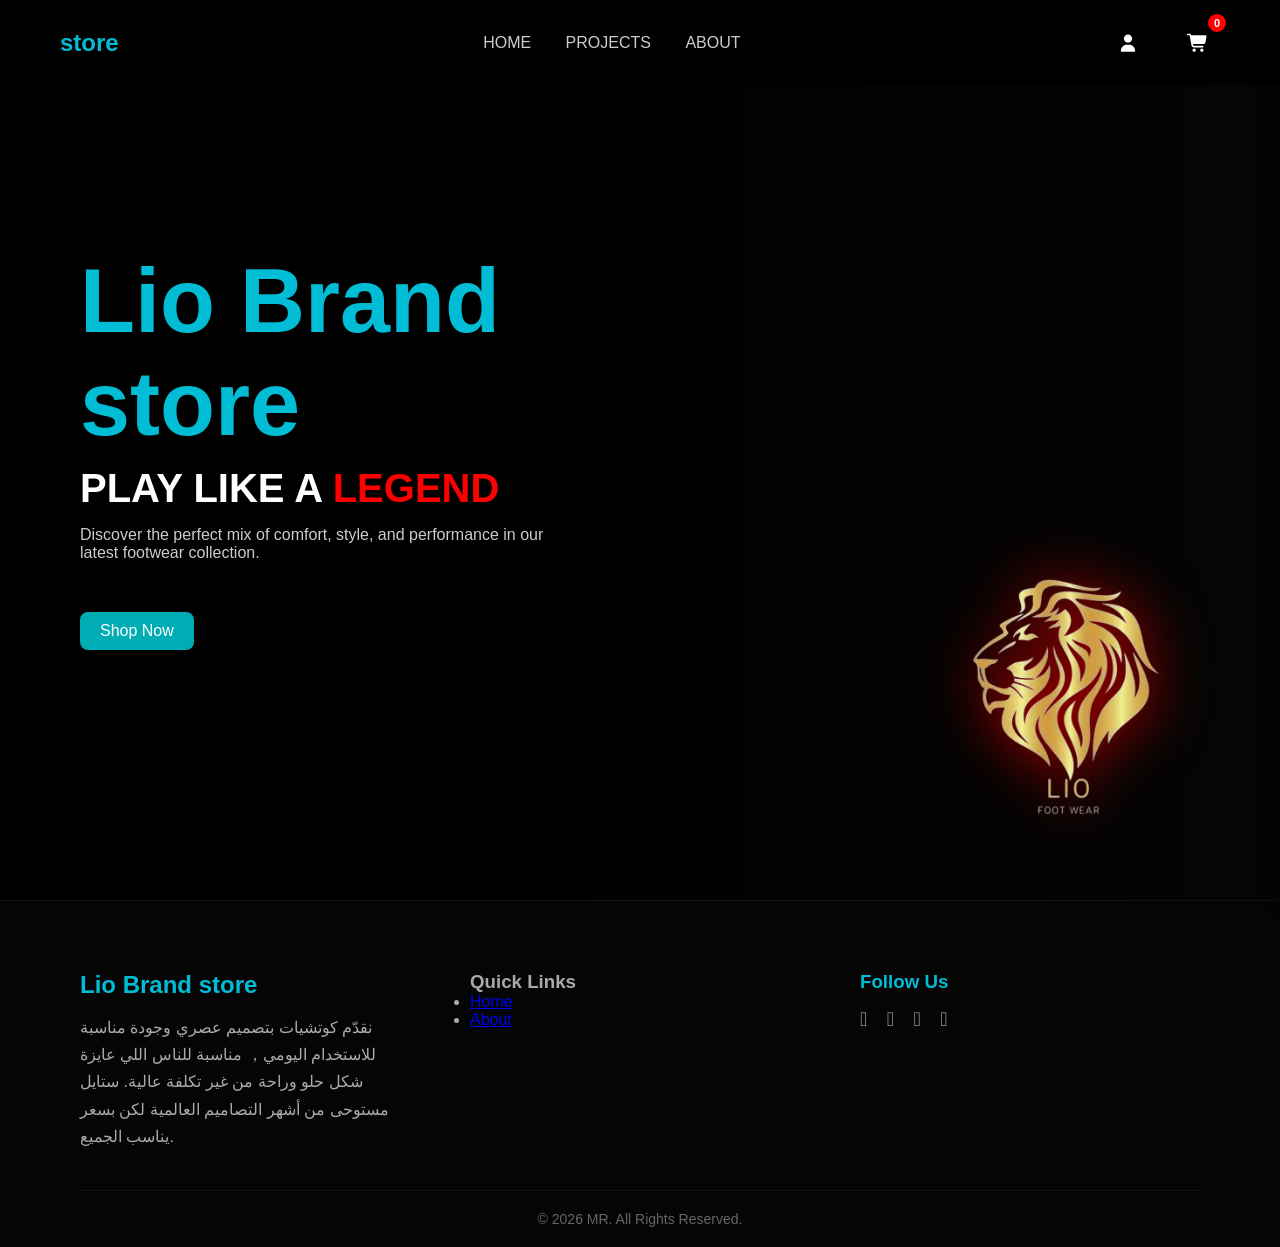
==== commit 30745514: "Add files via upload" ====
--- a/index.html
+++ b/index.html
@@ -96,8 +96,8 @@
             <nav class="" aria-label="">
                 <h3>Quick Links</h3>
                 <ul class="">
-                    <!-- <li><a href="https://mma252562-art.github.io/my-store/">Home</a></li> -->
-                    <!-- <li><a href="https://mma252562-art.github.io/my-store/">About</a></li> -->
+                    <li><a href="https://mma252562-art.github.io/my-store/">Home</a></li>
+                    <li><a href="https://mma252562-art.github.io/my-store/">About</a></li>
 
                 </ul>
             </nav>
